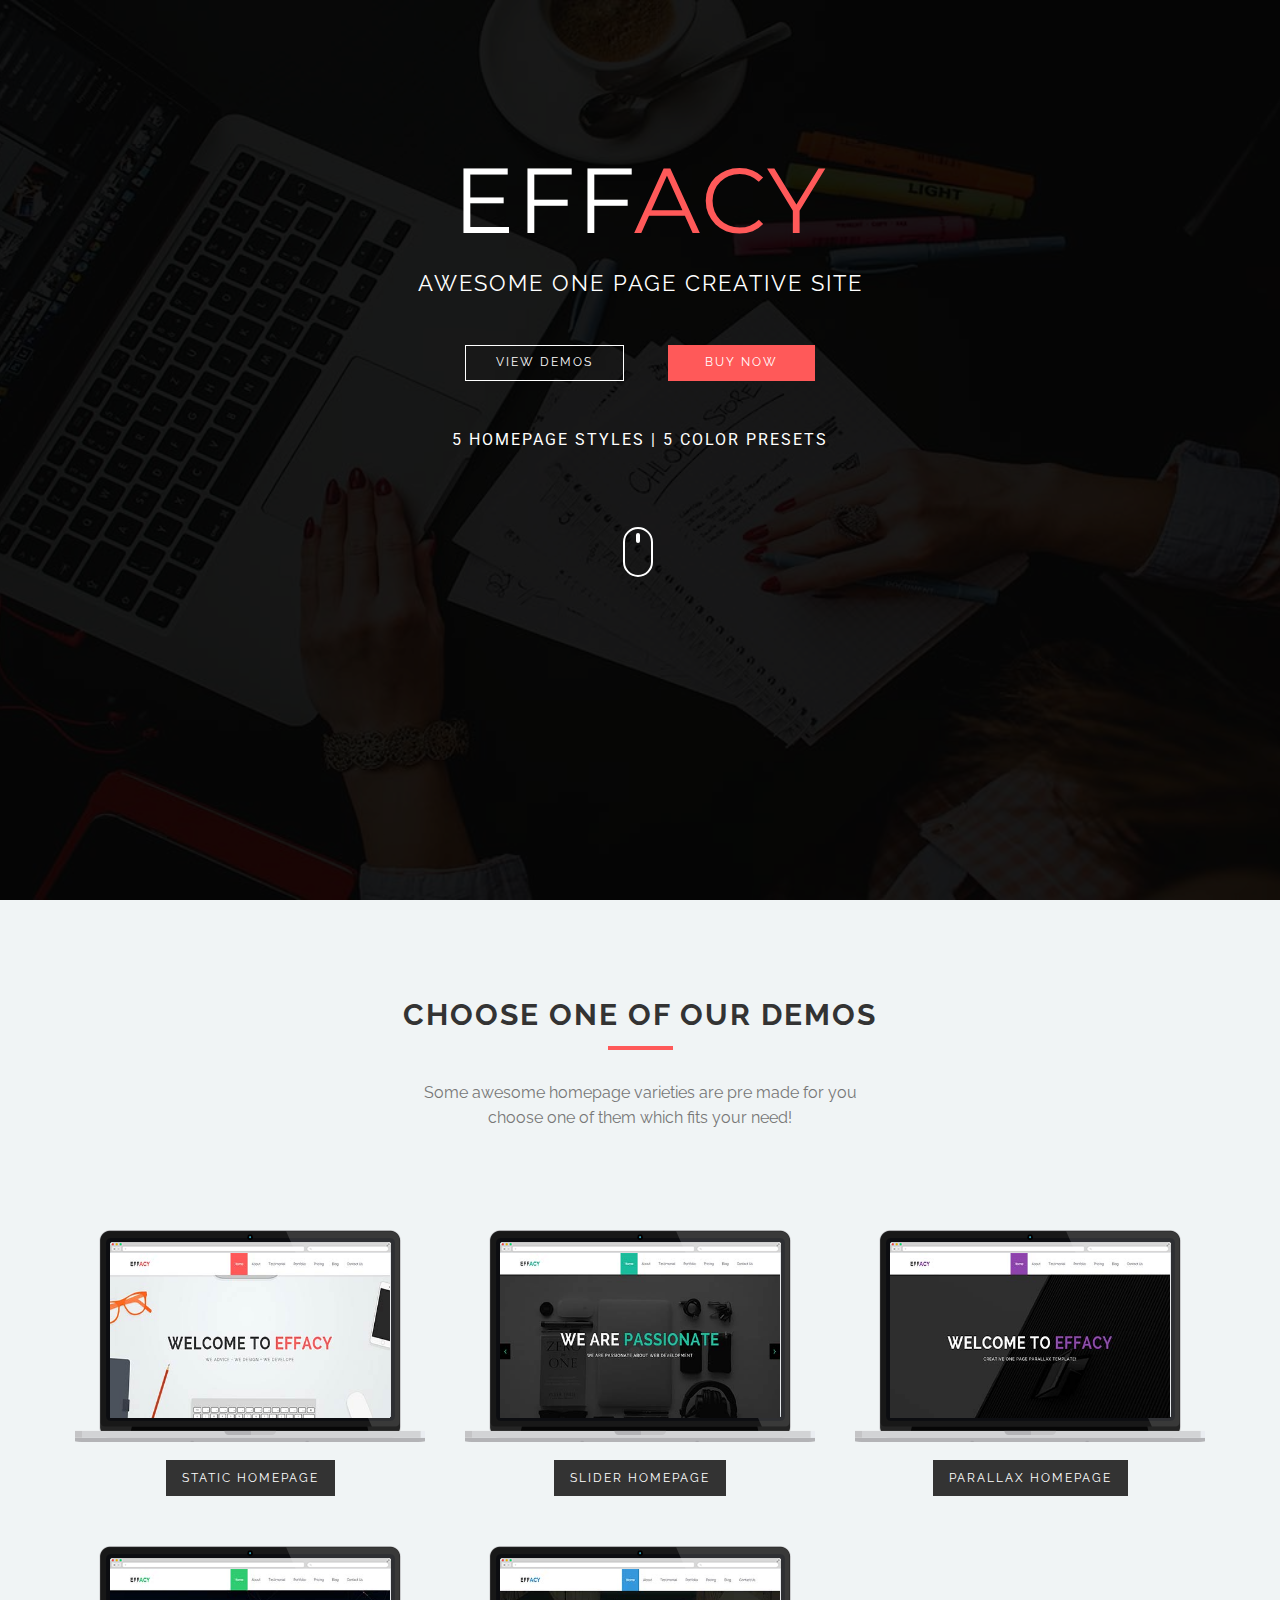
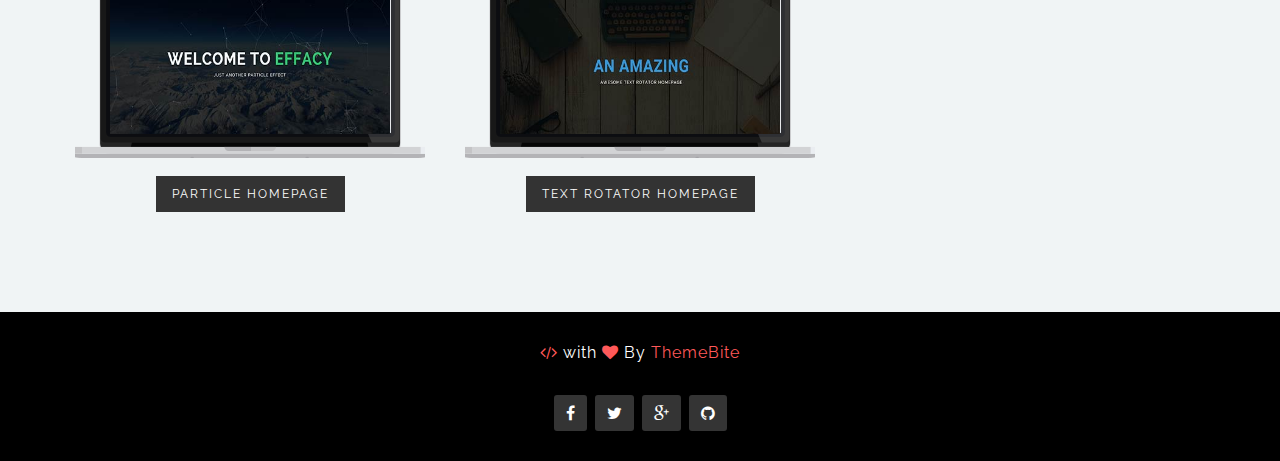
==== demo/index.html @ c9f211ac "Effacy Demo Site" ====
<!doctype html>
<html class="no-js" lang="">
    <head>

        <!-- Site Title -->
        <title>Effacy Demo Page</title>

        <!-- Site Meta Info -->
        <meta charset="utf-8">
        <meta http-equiv="x-ua-compatible" content="ie=edge">
        <meta name="description" content="Effacy Demo Page">
        <meta name="viewport" content="width=device-width, initial-scale=1">
        <link rel="apple-touch-icon" href="apple-touch-icon.png">


        <!-- Essential CSS Files -->
        <link rel="stylesheet" href="css/normalize.css">
        <link rel="stylesheet" href="css/font-awesome.min.css">
        <link rel="stylesheet" href="css/animate.css">
        <link rel="stylesheet" href="css/bootstrap.min.css">
        <link rel="stylesheet" href="css/style.css">
        <!-- Responsive CSS -->
        <link rel="stylesheet" href="css/responsive.css">

        <!-- Google Web Fonts =:= Raleway , Montserrat and Roboto -->
        <link href='https://fonts.googleapis.com/css?family=Raleway:400,500,600,700' rel='stylesheet' type='text/css'>
        <link href='https://fonts.googleapis.com/css?family=Montserrat:700,400' rel='stylesheet' type='text/css'>
        <link href='https://fonts.googleapis.com/css?family=Roboto:700,500,400' rel='stylesheet' type='text/css'>

        <!-- Essential JS Files -->
        <script src="js/vendor/jquery-1.11.3.min.js"></script>
        <script src="js/vendor/modernizr-2.8.3.min.js"></script>

        <!-- IE9 Scripts -->
        <!--[if lt IE 9]>
        <script src="https://oss.maxcdn.com/html5shiv/3.7.2/html5shiv.min.js"></script>
        <script src="https://oss.maxcdn.com/respond/1.4.2/respond.min.js"></script>
        <![endif]-->

    </head>
    <body>

        <!-- Header Area -->
        <header class="demo-header section-padding">
        <div class="container">
           <div class="row">
              <div class="col-md-12 text-center">
                 <div class="demo-banner-text mt-50">
                    <h1>Eff<span>acy</span></h1>
                    <h5>Awesome One Page Creative Site</h5>
                    <div class="demo-buttons mt-50">
                       <button class="btn btn-more">view demos</button>
                       <button class="btn btn-buy">Buy Now</button>
                    </div>
                    <div class="demo-nav mt-50">
                       <h6>5 homepage styles | 5 color presets</h6>
                    </div>
                    <div class="mouse-icon mt-100">
                       <div class="wheel"><div>
                    </div>
                 </div>
              </div>
           </div>
        </div>
        </header>
        <!-- End of Header Area -->

        <!-- Demo Section Starts -->

         <section class="demo-section section-padding" #id="demo">
            <div class="container">
               <div class="row">
                  <div class="title">
                     <div class="col-md-12 text-center mb-50">
                        <h2 class="section-title">choose one of our demos</h2>
                        <p class="sub-title">Some awesome homepage varieties are pre made for you <br> choose one of them which fits your need!</p>
                     </div>
                  </div>
                  <div class="demos text-center">
                     <!-- Demo -->
                     <div class="col-md-4 col-lg-4 col-sm-6 mt-50">
                        <a href="effacy/index.html" class="demo-full image-shop-box" target="_blank">
                           <span class="image-bg">
                              <span class="image-shop-scroll" style="background-image: url('img/static.jpg');"></span>
                           </span>
                           <a href="effacy/index.html" target="_blank" class="btn btn-primary btn-lg btn-demo">Static Homepage</a>
                        </a>
                     </div>

                     <!-- Demo -->
                     <div class="col-md-4 col-lg-4 col-sm-6 mt-50">
                        <a href="effacy/slider.html" class="demo-full image-shop-box" target="_blank">
                           <span class="image-bg">
                              <span class="image-shop-scroll" style="background-image: url('img/slider.jpg');"></span>
                           </span>
                           <a href="effacy/slider.html" target="_blank" class="btn btn-primary btn-lg btn-demo">slider Homepage</a>
                        </a>
                     </div>

                     <!-- Demo -->
                     <div class="col-md-4 col-lg-4 col-sm-6 mt-50">
                        <a href="effacy/parallax.html" class="demo-full image-shop-box" target="_blank">
                           <span class="image-bg">
                              <span class="image-shop-scroll" style="background-image: url('img/parallax.jpg');"></span>
                           </span>
                           <a href="effacy/parallax.html" target="_blank" class="btn btn-primary btn-lg btn-demo">parallax Homepage</a>
                        </a>
                     </div>

                     <!-- Demo -->
                     <div class="col-md-4 col-lg-4 col-sm-6 mt-50">
                        <a href="effacy/particle.html" class="demo-full image-shop-box" target="_blank">
                           <span class="image-bg">
                              <span class="image-shop-scroll" style="background-image: url('img/particle.jpg');"></span>
                           </span>
                           <a href="effacy/particle.html" target="_blank" class="btn btn-primary btn-lg btn-demo">particle Homepage</a>
                        </a>
                     </div>

                     <!-- Demo -->
                     <div class="col-md-4 col-lg-4 col-sm-6 mt-50">
                        <a href="effacy/text-rotator.html" class="demo-full image-shop-box" target="_blank">
                           <span class="image-bg">
                              <span class="image-shop-scroll" style="background-image: url('img/text-rotator.jpg');"></span>
                           </span>
                           <a href="effacy/text-rotator.html" target="_blank" class="btn btn-primary btn-lg btn-demo">Text rotator Homepage</a>
                        </a>
                     </div>

                  </div>
               </div>
            </div>
         </section>

        <!-- Demo Section Ends -->

        <!-- Footer Section -->

         <footer class="footer-section">
             <div class="container">
                 <div class="row mt-30 mb-30">
                     <div class="col-md-12 text-center">
                         <!-- Footer Copy Right Text -->
                         <div class="copyright-info">
                             <a href="http://themebite.com"><span><i class="fa fa-code"></i></span> with <span><i class="fa fa-heart"></i></span> By <span>ThemeBite</span></a>
                         </div>

                         <!-- Footer Social Icons -->
                         <div class="social-icons mt-30">
                             <a href="https://www.facebook.com/themebite/"><i class="fa fa-facebook"></i></a>
                             <a href="https://twitter.com/themebite/"><i class="fa fa-twitter"></i></a>
                             <a href="https://plus.google.com/themebite/"><i class="fa fa-google-plus"></i></a>
                             <a href="https://github.com/themebite/"><i class="fa fa-github"></i></a>
                         </div>
                     </div>
                 </div>
             </div>
         </footer>

         <!-- End Of Footer Section -->


        <!-- JS Files -->
        <script src="js/bootstrap.min.js"></script>
        <script src="js/wow.min.js"></script>
        <script src="js/plugins.js"></script>
        <script src="js/main.js"></script>

    </body>
</html>
---- demo/css/style.css ----
/* Base Styles: */
* {
   box-sizing: border-box;
}
span {
   color: #ff5959;
}
a:focus { outline: 0 solid }
img {
    max-width: 100%;
    height: auto;
}
.fix { overflow: hidden }
h1,
h2,
h3,
h4,
h5,
h6 {
    margin: 0 0 15px;
    font-weight: 700;
}
html,
body { height: 100% }
body {
   font-family: 'Raleway', sans-serif;
}
a {
    -webkit-transition: 0.3s;
    transition: 0.3s;
    color: #333;
}
a:hover { text-decoration: none }
.navbar-custom .nav li.active,
.navbar-custom .nav li a:hover,
.navbar-custom .nav li a:focus,
.navbar-custom .navbar-nav > li.active > a {
    background: none;
    outline: 0;
    color: #CFC91D;
}
.navbar-custom .navbar-toggle .icon-bar {
    background: #222 none repeat scroll 0 0;
}
.section-padding {
   padding: 100px 0;
}
.mt-30 {
   margin-top: 30px;
}
.mt-50 {
   margin-top: 50px;
}
.mt-80 {
   margin-top: 80px;
}
.mt-100 {
   margin-top: 100px;
}
.mb-50 {
   margin-bottom: 50px;
}
.mb-30 {
   margin-bottom: 30px;
}
.mb-80 {
   margin-bottom: 80px;
}
.mb-100 {
   margin-bottom: 100px;
}
.pt-80 {
   padding-top: 80px;
}


/* Header Area Syles */
.demo-header {
   display: table;
   position: relative;
   width: 100;
   height: 100vh;
   max-height: 900px;
   background: url(../img/demo-header-bg.jpg) no-repeat fixed center center / cover ;
   width: 100%;
}
.demo-header::before {
   position: absolute;
   left: 0;
   top: 0;
   content: "";
   width: 100%;
   height: 100%;
   background: rgba(0, 0, 0, 0.9);
}
.demo-header > .demo-banner-text {
   display: table-cell;
   vertical-align: middle;
   width: 100%;
   top: 50%;
}
.demo-banner-text h1 {
  font-size: 92px;
  letter-spacing: 3px;
  letter-spacing: 0.2rem;
  margin-bottom: 20px;
  color: #fff;
  text-transform: uppercase;
  font-family: "Montserrat",sans-serif;
  font-weight: 400;
}
.demo-banner-text h5  {
    color: #fff;
    font-size: 22px;
    font-weight: 400;
    letter-spacing: 0.2rem;
    text-transform: uppercase;
}

.demo-buttons button.btn-buy {
  background: #ff5959 none repeat scroll 0 0;
  border: 1px solid #ff5959;
  border-radius: 0;
  color: #fff;
  font-size: 12px;
  letter-spacing: 0.2rem;
  padding: 8px 36px;
  text-transform: uppercase;
}
.demo-buttons button.btn-more {
   background: transparent;
   border: 1px solid #fff;
   border-radius: 0;
   color: #fff;
   font-size: 12px;
   letter-spacing: 0.2rem;
   padding: 8px 30px;
   text-transform: uppercase;
}
.demo-buttons button.btn-buy:hover , .demo-buttons button.btn-buy:focus {
    background: #ff5959 none repeat scroll 0 0;
    opacity: 0.9;
    color: #fff;
}
.demo-buttons button.btn-more:hover , .demo-buttons button.btn-more:focus {
    opacity: 0.9;
    color: #fff;
}
.demo-buttons .btn {
   margin: 0 20px;
}
.demo-nav h6 {
  color: #fff;
  font-size: 16px;
  letter-spacing: 0.2rem;
  text-transform: uppercase;
  font-weight: normal;
  font-family: 'Roboto', sans-serif;
}
.mouse-icon {
    border: 2px solid #fff;
    border-radius: 16px;
    top: 90%;
    display: block;
    height: 50px;
    left: 50%;
    margin-left: -17px;
    position: absolute;
    width: 30px;
    z-index: 10;
}
.mouse-icon .wheel {
    animation-delay: 0s;
    animation-duration: 1s;
    animation-iteration-count: infinite;
    animation-name: drop;
    animation-play-state: running;
    animation-timing-function: linear;
}
.mouse-icon .wheel {
    background: #fff none repeat scroll 0 0;
    border-radius: 10px;
    height: 10px;
    margin-left: auto;
    margin-right: auto;
    position: relative;
    top: 4px;
    width: 4px;
}
@keyframes drop {
0% {
    opacity: 0;
    top: 5px;
}
30% {
    opacity: 1;
    top: 10px;
}
100% {
    opacity: 0;
    top: 25px;
}
}

/* Demo Section */
.demo-section {
   background: #F0F4F5;
}
.section-title {
    font-size: 30px;
    line-height: 30px;
    color: #333333;
    margin-bottom: 50px;
    text-transform: uppercase;
    letter-spacing: 3px;
    letter-spacing: 0.2rem;
    position: relative;
}
.section-title:after {
  bottom: -20px;
  content: "";
  height: 4px;
  left: 0;
  margin: 0 auto;
  position: absolute;
  right: 0;
  width: 65px;
  background: #ff5959 none repeat scroll 0 0;
}
.sub-title {
    margin: 0;
    line-height: 25px;
    font-size: 16px;
    color: #777777;
    position: relative;
}
.image-shop-box.demo-full {
    text-decoration: none;
}
.image-shop-box {
    display: block;
    margin-bottom: 10px;
    text-align: center;
}
.image-bg {
    background: rgba(0, 0, 0, 0) url("../img/demo-bg.png") no-repeat scroll center top;
    display: inline-block;
    height: 215px;
    position: relative;
    width: 350px;
}
.image-bg .image-shop-scroll {
    background-position: center 0;
    background-repeat: no-repeat;
    background-size: cover;
    height: 165px;
    left: 0;
    margin: 0 auto;
    position: absolute;
    right: 0;
    top: 23px;
    width: 280px;
}
.image-bg .image-shop-scroll {
    transition: all 6s ease-out 0s;
}
.image-bg:hover .image-shop-scroll {
    background-position: center 100% !important;
}
.btn-demo {
  background: #333 none repeat scroll 0 0;
  border: medium none;
  border-radius: 0;
  font-size: 12px;
  letter-spacing: 0.2rem;
  text-transform: uppercase;
}
.btn-demo:hover , .btn-demo:focus {
  background: #ff5959 none repeat scroll 0 0;
}


/* ============================
    Footer Section
=============================== */
.footer-section {
    background: #000;
}
.footer-section .copyright-info a {
    color: #fff;
    font-size: 16px;
    letter-spacing: 1px;
    letter-spacing: 0.1rem;
}
.social-icons a .fa {
    background: #343434 none repeat scroll 0 0;
    border-radius: 3px;
    color: #fff;
    display: inline-block;
    font-size: 16px;
    margin: 0 2px;
    padding: 10px 12px;
    -webkit-transition: all 0.3s ease-in-out 0s;
            transition: all 0.3s ease-in-out 0s;
    vertical-align: middle;
}
---- demo/css/responsive.css ----
/* Medium Device Layout: 1200px , Example: Desktop Devices */

@media only screen and ( min-width: 992px ) and ( max-width: 1200px ) {


    
}



/* Tablet Device Layout: 991px , Example: iPad and Tablets */

@media only screen and ( min-width: 768px ) and ( max-width: 991px ) {


    
}


/* Wide Mobile Devices Layout: 480px , Example: 5" Display Phones */

@media only screen and ( min-width: 480px ) and ( max-width: 767px ) {


    
}




/* Mobile Devices Layout: 320px , Example: Small Mobiles */

@media only screen and ( max-width: 767px ) {


    
}
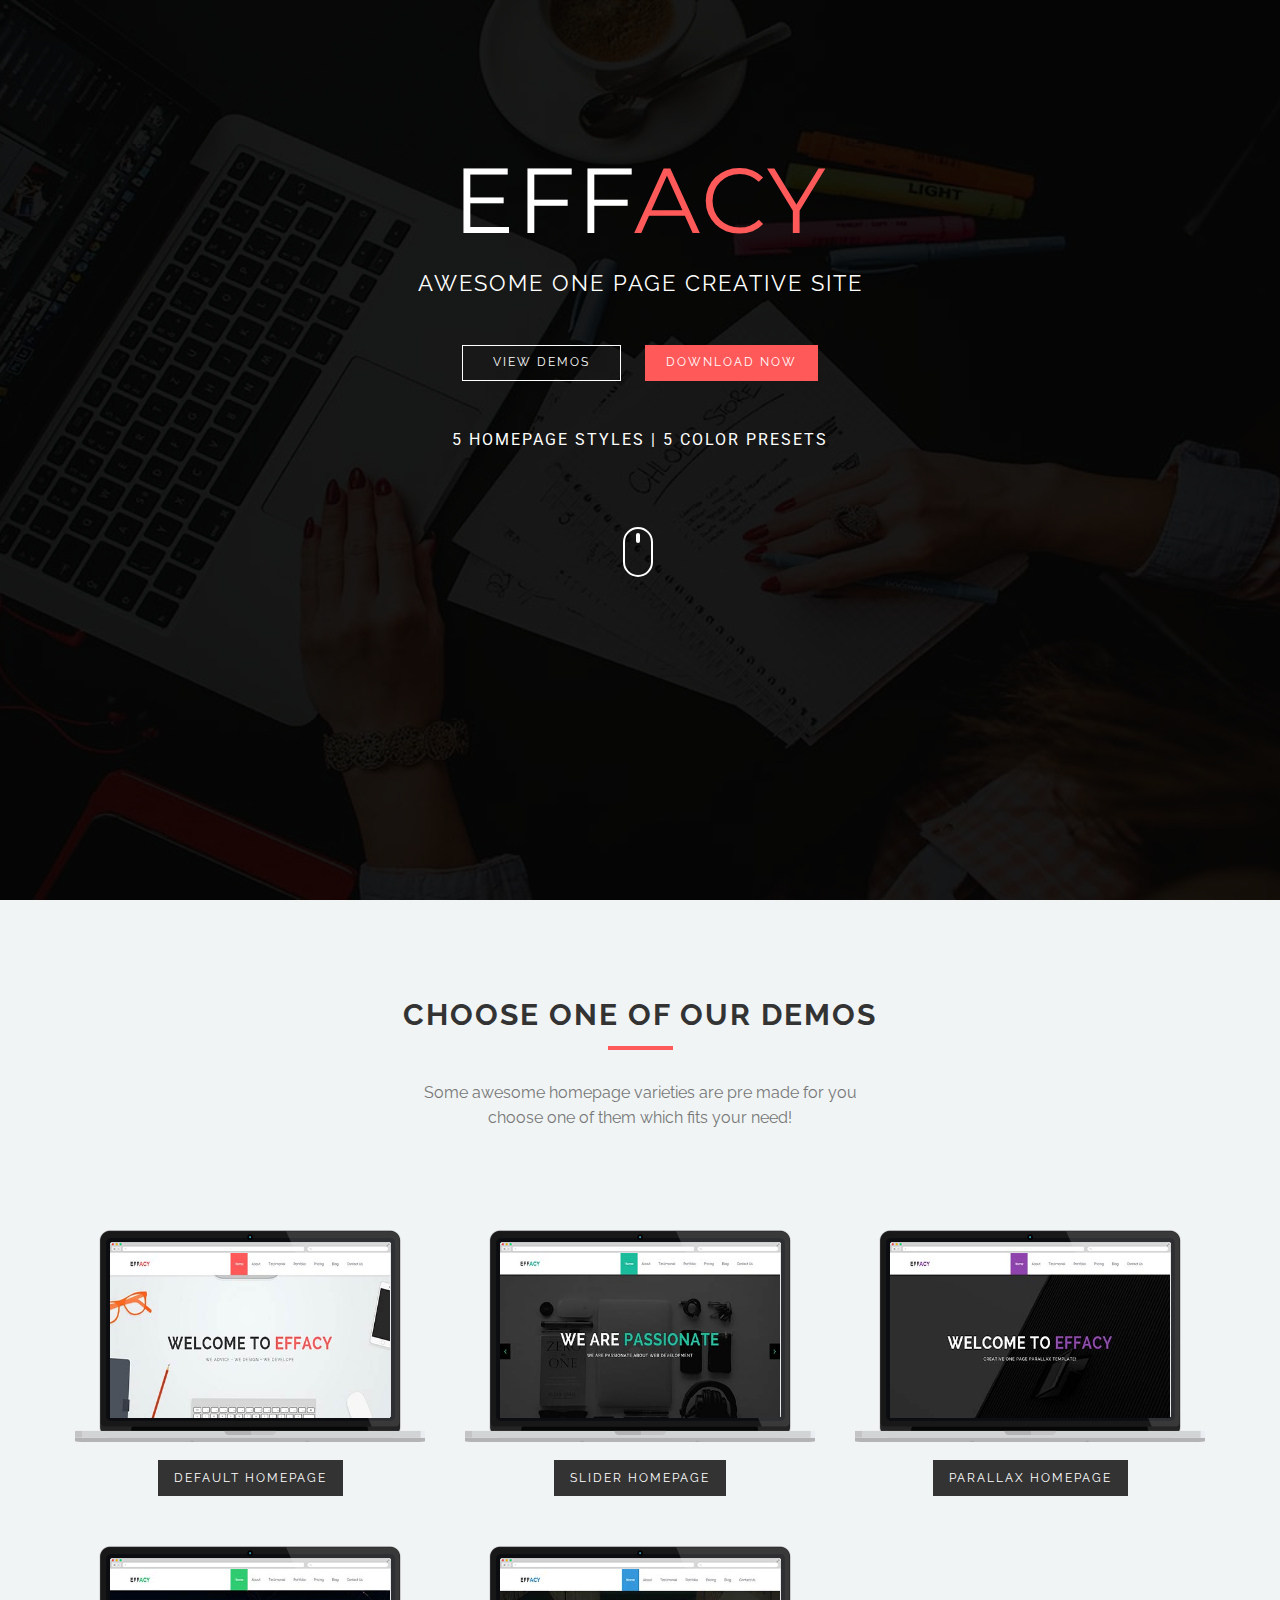
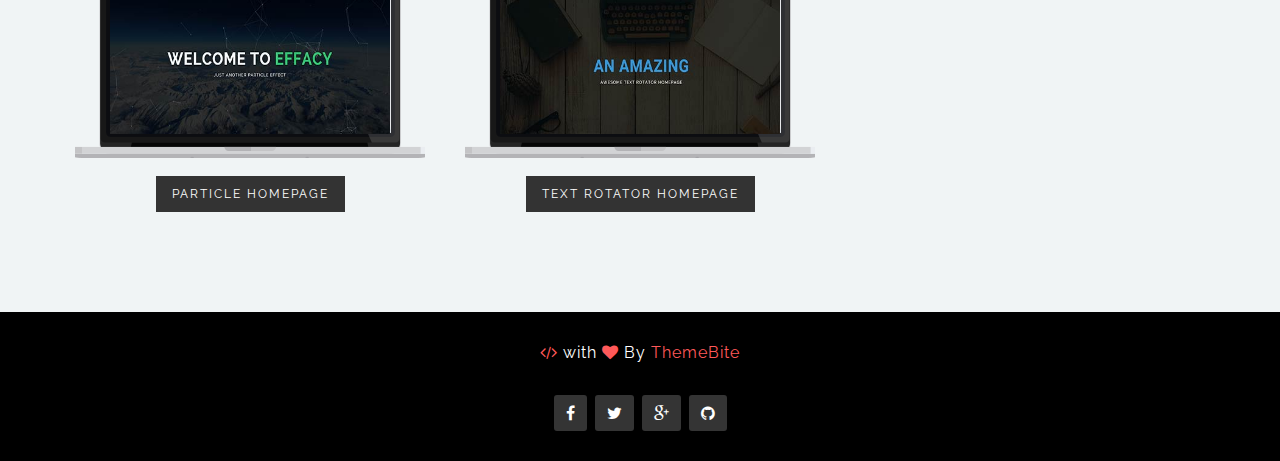
==== commit 09fc518c: "fiverr demo" ====
--- a/demo/index.html
+++ b/demo/index.html
@@ -49,8 +49,8 @@
                     <h1>Eff<span>acy</span></h1>
                     <h5>Awesome One Page Creative Site</h5>
                     <div class="demo-buttons mt-50">
-                       <button class="btn btn-more">view demos</button>
-                       <button class="btn btn-buy">Buy Now</button>
+                       <a href="#demo" class="page-scroll btn btn-more">view demos</a>
+                       <a href="http://graygrids.com/item/effacy-free-bootstrap-one-page-portfolio-template/" target="_blank" class="btn btn-buy">Download Now</a>
                     </div>
                     <div class="demo-nav mt-50">
                        <h6>5 homepage styles | 5 color presets</h6>
@@ -67,7 +67,7 @@
 
         <!-- Demo Section Starts -->
 
-         <section class="demo-section section-padding" #id="demo">
+         <section class="demo-section section-padding" id="demo">
             <div class="container">
                <div class="row">
                   <div class="title">
@@ -83,7 +83,7 @@
                            <span class="image-bg">
                               <span class="image-shop-scroll" style="background-image: url('img/static.jpg');"></span>
                            </span>
-                           <a href="effacy/index.html" target="_blank" class="btn btn-primary btn-lg btn-demo">Static Homepage</a>
+                           <a href="effacy/index.html" target="_blank" class="btn btn-primary btn-lg btn-demo">Default Homepage</a>
                         </a>
                      </div>
 
@@ -162,6 +162,7 @@
 
         <!-- JS Files -->
         <script src="js/bootstrap.min.js"></script>
+        <script src="js/jquery.easing.min.js"></script>
         <script src="js/wow.min.js"></script>
         <script src="js/plugins.js"></script>
         <script src="js/main.js"></script>
--- a/demo/css/style.css
+++ b/demo/css/style.css
@@ -117,17 +117,17 @@
     text-transform: uppercase;
 }
 
-.demo-buttons button.btn-buy {
+.demo-buttons a.btn-buy {
   background: #ff5959 none repeat scroll 0 0;
   border: 1px solid #ff5959;
   border-radius: 0;
   color: #fff;
   font-size: 12px;
   letter-spacing: 0.2rem;
-  padding: 8px 36px;
+  padding: 8px 20px;
   text-transform: uppercase;
 }
-.demo-buttons button.btn-more {
+.demo-buttons a.btn-more {
    background: transparent;
    border: 1px solid #fff;
    border-radius: 0;
@@ -147,7 +147,7 @@
     color: #fff;
 }
 .demo-buttons .btn {
-   margin: 0 20px;
+   margin: 0 10px;
 }
 .demo-nav h6 {
   color: #fff;
